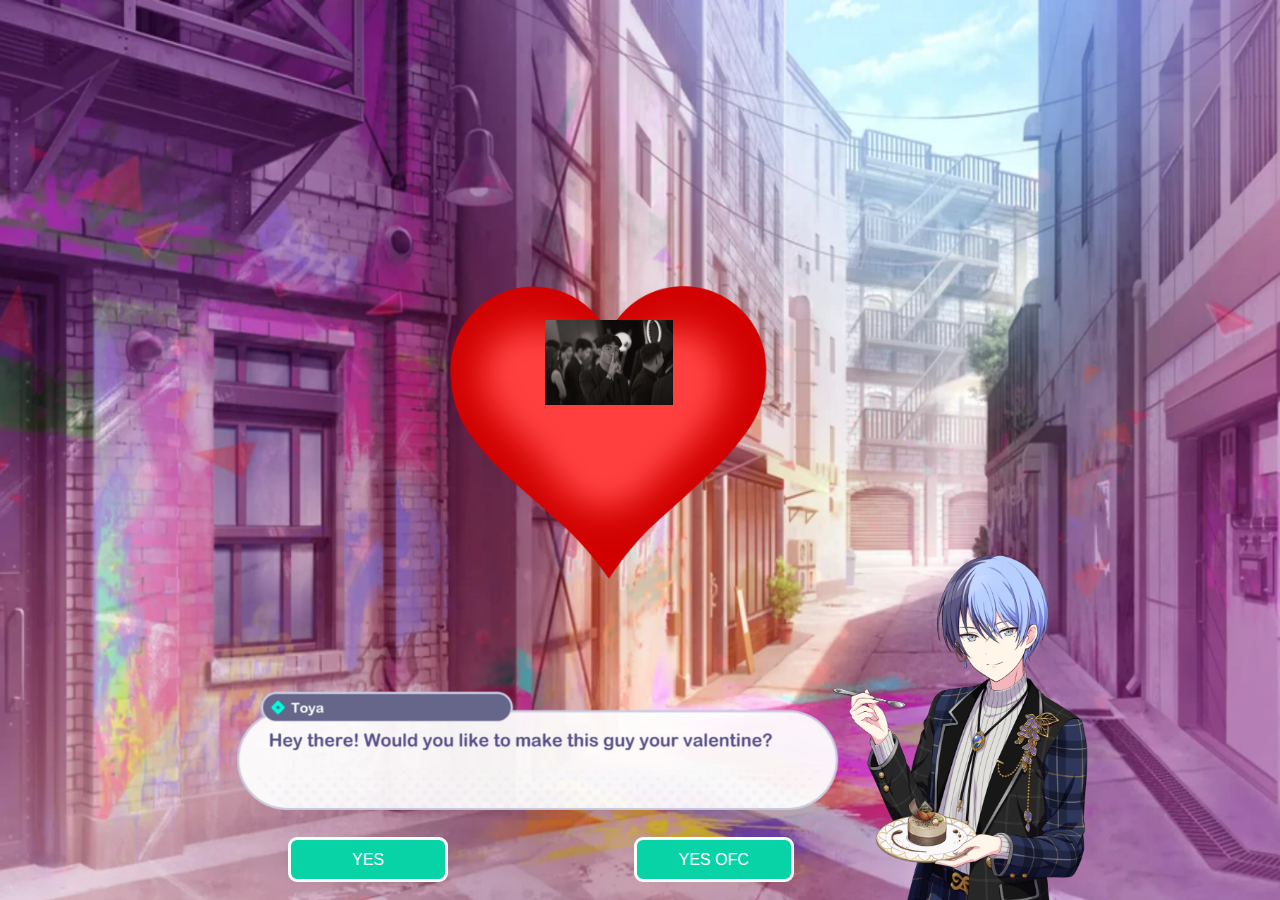
==== index.html @ 46539ac3 "Update and rename sekaihtml.html to index.html" ====
<!DOCTYPE html>

<head>
    <meta charset="UTF-8">
    <meta name="viewport" content="width=device-width, initial-scale=1.0">
    <title>hi nami</title>
    <link rel="stylesheet" href="designs.css">

</head>

<body>

    <img class="toyaD1" src="toya3.png">
    <img class="heart" src="heart-png--3100.png">
    <img class="bubble" src="final vbs.png">

    <a href = "secondpage.html"> 

    <button class = "NEXTbutton" onclick="location.href='secondpage.html'">YES</button>
    <button class = "NEXTbutton2">YES OFC</button>

    </a>
    
    <img class="me" src="me.jpg">

    
   

</body>

</html>
---- designs.css ----
body, html {
    margin: 0;
    padding: 0;
    height: 100%; /* Ensures the body takes the full height of the page */
}

body {
    background: url('VBS\ bg.png') no-repeat center center fixed; /* Background image */
    background-size: 100% 100%; /* Make the image cover the entire viewport */
    background-position: center; /* Centers the image */
    background-attachment: fixed; /* Keeps the image fixed while scrolling */
}

.toyaD1{
    position: absolute;
    bottom: 0%;  /* 0% from the bottom of the container */
    right: 15%;  /* 25% from the right of the container (approximate) */
    width: 20%;  /* Adjust size as a percentage of the container width */
    
}

.heart{
    position: absolute;
    bottom: 35%;  /* 0% from the bottom of the container */
    right: 40%;  /* 25% from the right of the container (approximate) */
    width: 25%;  /* Adjust size as a percentage of the container width */
    
}

.me{
    position: absolute;
    bottom: 55%;  /* 0% from the bottom of the container */
    right: 47.4%;  /* 25% from the right of the container (approximate) */
    width: 10%;  /* Adjust size as a percentage of the container width */
    
    
}



.bubble{
    position: fixed;
    bottom: 10vh;  /* 10% of the viewport height */
    left: 18.5%;  /* 33.33% from the left of the viewport (approximate) */
    width: 47%;  /* 83.33% of the viewport width */
    max-width: 100%; /* Ensures it does not exceed 100% of its container width */
    
}   

.bubble2{
    position: fixed;
    bottom: 10vh;  /* 10% of the viewport height */
    left: 18.5%;  /* 33.33% from the left of the viewport (approximate) */
    width: 47%;  /* 83.33% of the viewport width */
    max-width: 100%; /* Ensures it does not exceed 100% of its container width */
    
}   

.NEXTbutton {
    position: fixed;  /* Fixed position relative to the viewport */
    bottom: 2%;       /* 2% from the bottom of the viewport */
    right: 65%;        /* 2% from the right of the viewport */
    background-color: rgb(7, 211, 167);
    color: white;
    border: none;
    height: 5%;
    width: 12.5%;
    border-radius: 1vh;
    cursor: pointer;
    border-width:10%;
    border-style: solid;

    font-family: Arial, Helvetica, sans-serif;
    font-size: 100%;  
    text-align: center;
}

.NEXTbutton2 {
    position: fixed;  /* Fixed position relative to the viewport */
    bottom: 2%;       /* 2% from the bottom of the viewport */
    right: 38%;        /* 2% from the right of the viewport */
    background-color: rgb(7, 211, 167);
    color: white;
    border: none;
    height: 5%;
    width: 12.5%;
    border-radius: 1vh;
    cursor: pointer;
    border-width:10%;
    border-style: solid;

    font-family: Arial, Helvetica, sans-serif;
    font-size: 100%;  
    text-align: center;
}

.text{
    position: fixed;
    bottom: 60.5vh;  /* 10% of the viewport height */
    left: 24%;  /* 33.33% from the left of the viewport (approximate) */
    width: 47%;  /* 83.33% of the viewport width */
    max-width: 100%; /* Ensures it does not exceed 100% of its container width */
    z-index: 200;


    font-family: Arial;
    font-size: 1.15vw;
    text-align: center;
    line-height: 1.4;
    color: rgba(144, 58, 225, 0.699);
    
}


.text1 {

    font-family: Arial;
    font-size: 1.5vw;        /* Font size relative to viewport width (scales with width) */
    text-align: left;
    line-height: 1.4;
    color: white;


    z-index: 1;          /* Ensure it stays on top */
    position: absolute;       /* Fixed position relative to the viewport */
    bottom: 21.5%;           /* Position from the bottom of the viewport (in viewport height) */
    left: 22.7%;            /* Position from the left of the viewport (in viewport width) */
    width: 47%;  /* 83.33% of the viewport width */
    max-width: 100%; /* Ensures it does not exceed 100% of its container width */
}
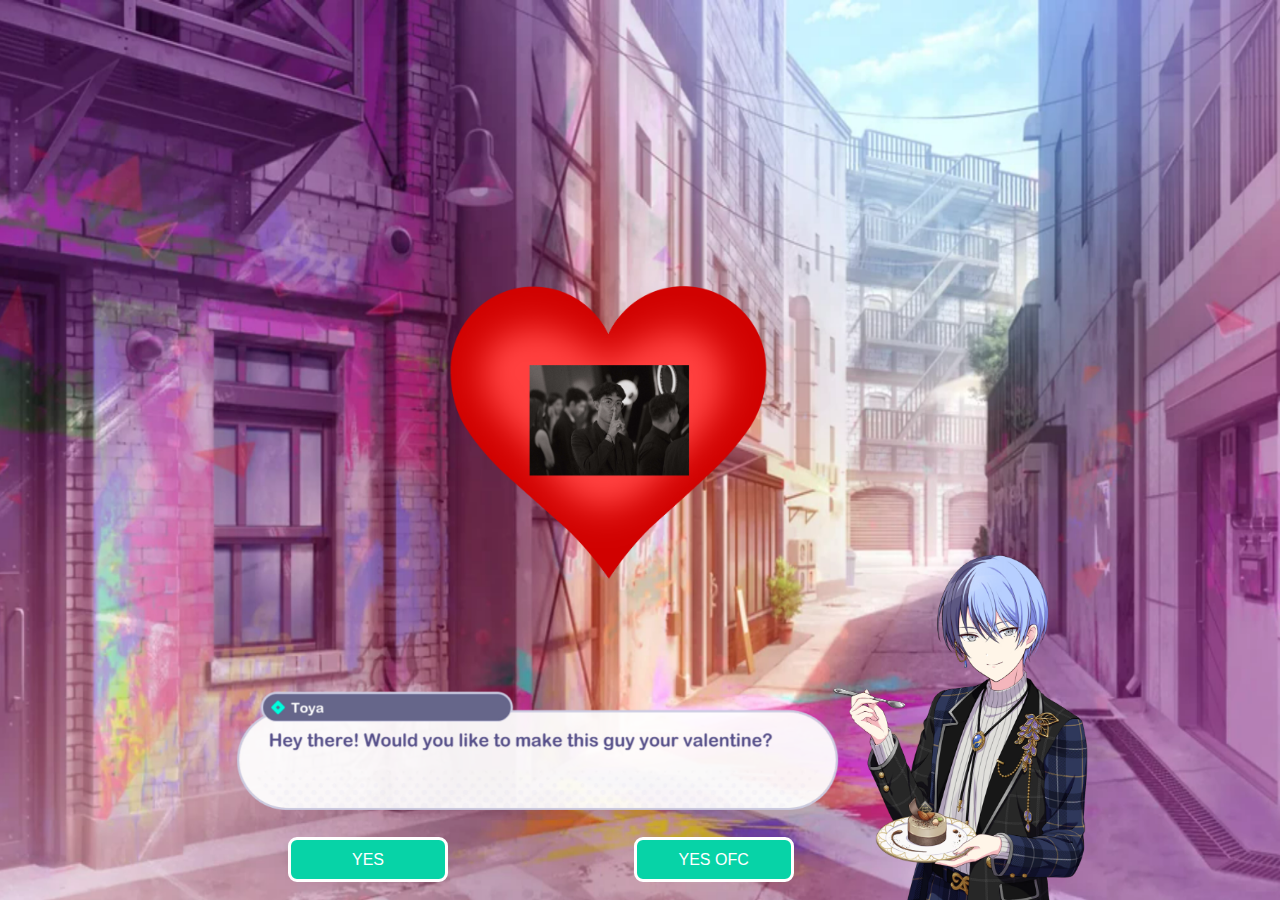
==== commit cdd15ef5: "Update and rename sekaihtml.html to index.html" ====
--- a/index.html
+++ b/index.html
@@ -11,7 +11,7 @@
 <body>
 
     <img class="toyaD1" src="toya3.png">
-    <img class="heart" src="heart-png--3100.png">
+    <img class="heart" src="finalheart.png">
     <img class="bubble" src="final vbs.png">
 
     <a href = "secondpage.html"> 
@@ -21,7 +21,7 @@
 
     </a>
     
-    <img class="me" src="me.jpg">
+
 
     
    
--- a/designs.css
+++ b/designs.css
@@ -24,15 +24,6 @@
     bottom: 35%;  /* 0% from the bottom of the container */
     right: 40%;  /* 25% from the right of the container (approximate) */
     width: 25%;  /* Adjust size as a percentage of the container width */
-    
-}
-
-.me{
-    position: absolute;
-    bottom: 55%;  /* 0% from the bottom of the container */
-    right: 47.4%;  /* 25% from the right of the container (approximate) */
-    width: 10%;  /* Adjust size as a percentage of the container width */
-    
     
 }
 
